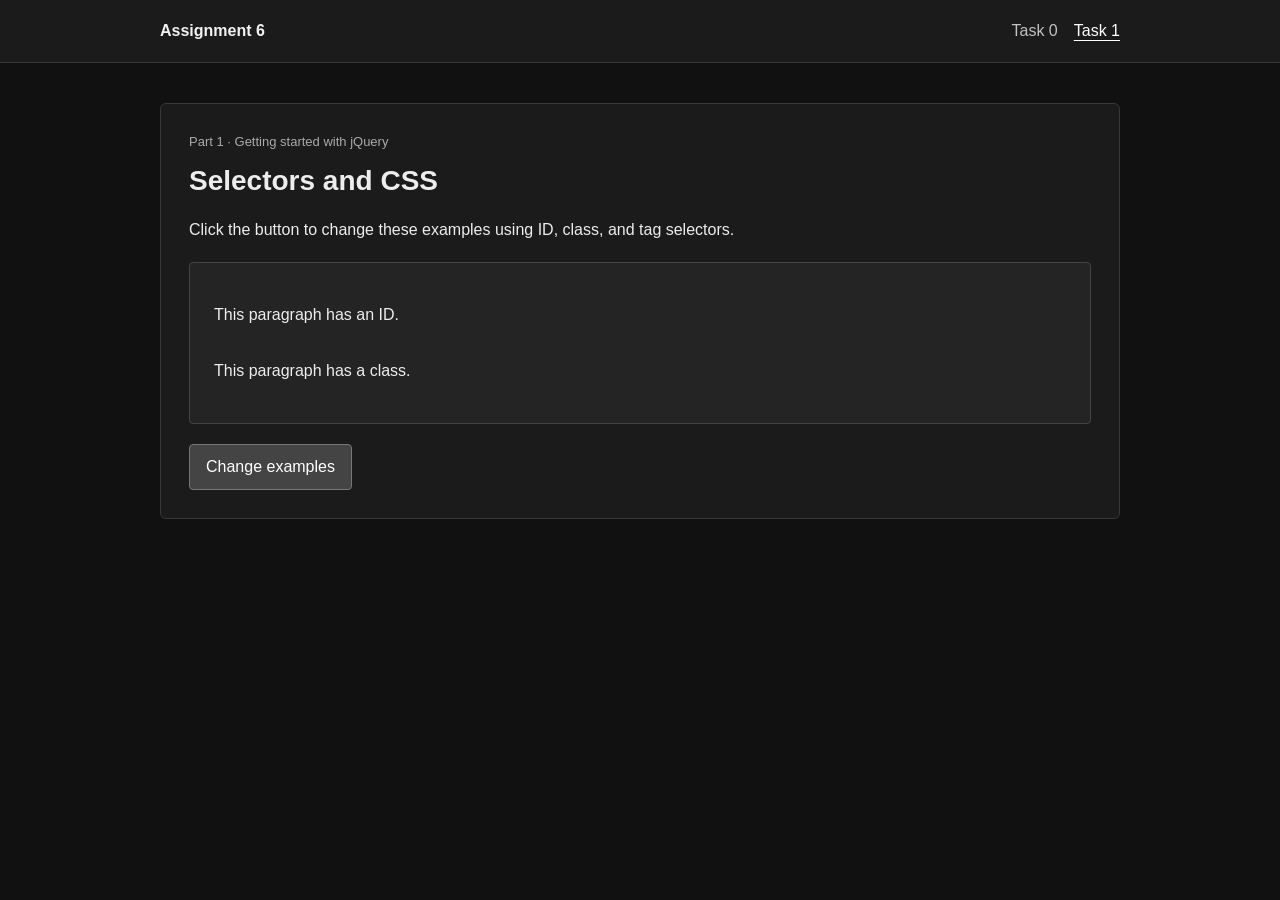
==== task1.html @ 2d5647d5 "Add jQuery setup and selector examples" ====
<!doctype html>
<html lang="en">
<head>
  <meta charset="utf-8">
  <meta name="viewport" content="width=device-width, initial-scale=1">
  <title>Selectors and CSS | Assignment 6</title>
  <link rel="stylesheet" href="styles.css">
  <script src="https://code.jquery.com/jquery-3.7.1.min.js" defer></script>
  <script src="task1.js" defer></script>
</head>
<body>
  <header class="site-header">
    <nav aria-label="Main navigation">
      <a class="brand" href="index.html">Assignment 6</a>
      <div class="nav-links">
        <a href="index.html">Task 0</a>
        <a href="task1.html" aria-current="page">Task 1</a>
      </div>
    </nav>
  </header>
  <main>
    <section class="page-card">
      <p class="eyebrow">Part 1 · Getting started with jQuery</p>
      <h1>Selectors and CSS</h1>
      <p>Click the button to change these examples using ID, class, and tag selectors.</p>
      <div class="example-box">
        <p id="id-example">This paragraph has an ID.</p>
        <p class="class-example">This paragraph has a class.</p>
      </div>
      <button id="change-examples" type="button">Change examples</button>
    </section>
  </main>
</body>
</html>
---- styles.css ----
* {
  box-sizing: border-box;
}

body {
  margin: 0;
  background: #111;
  color: #ededed;
  font-family: Arial, sans-serif;
  line-height: 1.5;
}

.site-header {
  background: #1b1b1b;
  border-bottom: 1px solid #383838;
}

nav {
  width: min(960px, calc(100% - 32px));
  min-height: 62px;
  margin: 0 auto;
  display: flex;
  align-items: center;
  justify-content: space-between;
  gap: 20px;
}

.brand {
  color: #f2f2f2;
  font-weight: 700;
  text-decoration: none;
}

.nav-links {
  display: flex;
  flex-wrap: wrap;
  gap: 16px;
}

.nav-links a {
  color: #c2c2c2;
  text-decoration: none;
}

.nav-links a:hover,
.nav-links a[aria-current="page"] {
  color: #fff;
  text-decoration: underline;
  text-underline-offset: 4px;
}

main {
  width: min(960px, calc(100% - 32px));
  margin: 40px auto;
}

.page-card {
  padding: 28px;
  border: 1px solid #383838;
  border-radius: 6px;
  background: #1b1b1b;
}

.eyebrow {
  margin: 0 0 8px;
  color: #aaa;
  font-size: 13px;
}

h1 {
  margin: 0 0 16px;
  font-size: 28px;
}

.note {
  color: #bbb;
}

.example-box {
  margin: 20px 0;
  padding: 16px;
  border: 1px solid #444;
  border-radius: 4px;
  background: #242424;
}

.example-box p {
  padding: 8px;
}

button,
.button-link {
  display: inline-block;
  padding: 10px 16px;
  border: 1px solid #777;
  border-radius: 4px;
  background: #444;
  color: #fff;
  font: inherit;
  text-decoration: none;
  cursor: pointer;
}

button:hover,
.button-link:hover {
  background: #555;
}

a:focus-visible,
button:focus-visible {
  outline: 2px solid #ddd;
  outline-offset: 3px;
}

@media (max-width: 520px) {
  nav {
    align-items: flex-start;
    flex-direction: column;
    justify-content: center;
    padding: 12px 0;
  }

  main {
    margin: 24px auto;
  }

  .page-card {
    padding: 20px;
  }
}
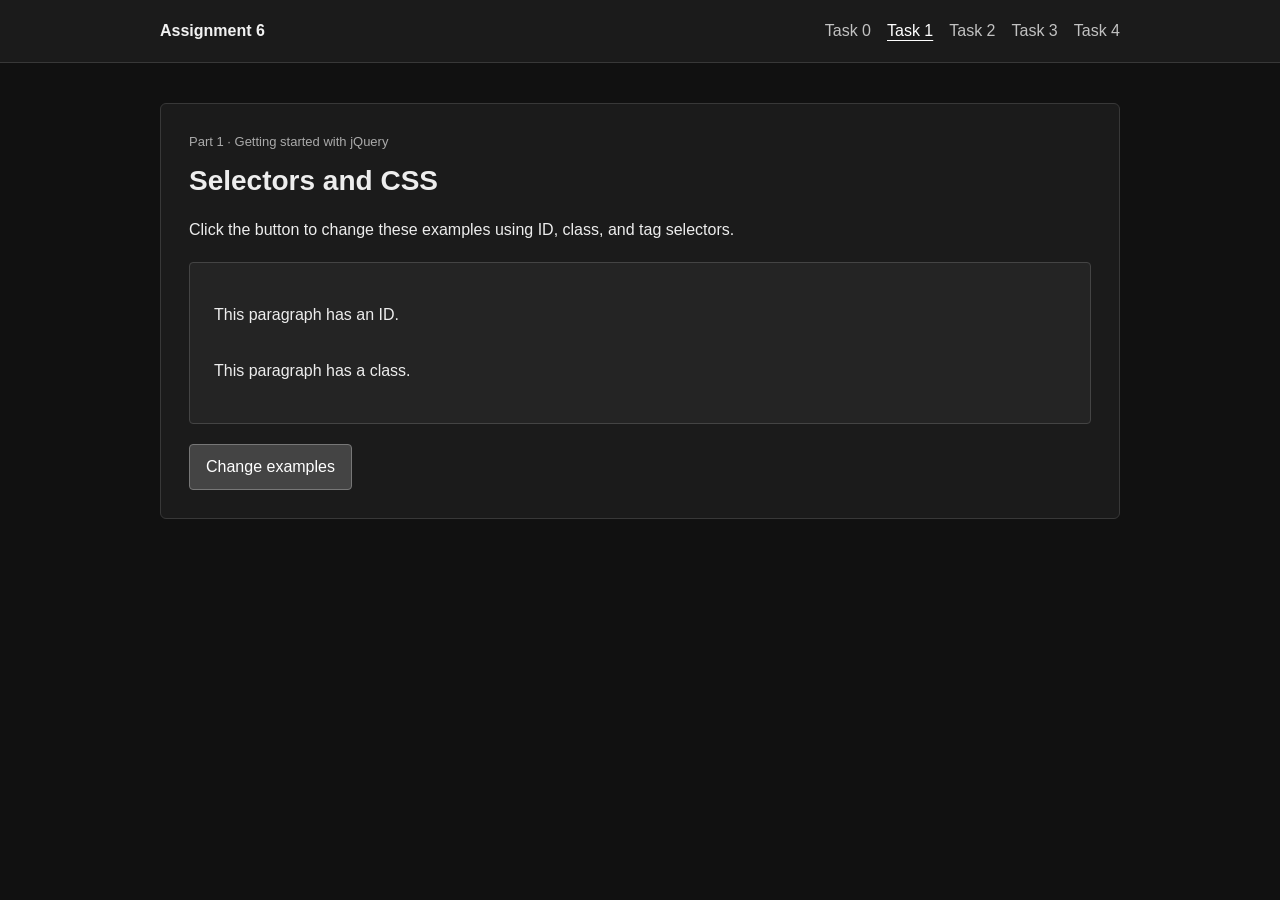
==== commit e022966f: "Add visibility, fade, and slide examples" ====
--- a/task1.html
+++ b/task1.html
@@ -15,6 +15,9 @@
       <div class="nav-links">
         <a href="index.html">Task 0</a>
         <a href="task1.html" aria-current="page">Task 1</a>
+        <a href="task2.html">Task 2</a>
+        <a href="task3.html">Task 3</a>
+        <a href="task4.html">Task 4</a>
       </div>
     </nav>
   </header>
--- a/styles.css
+++ b/styles.css
@@ -88,6 +88,27 @@
   padding: 8px;
 }
 
+.button-row {
+  display: flex;
+  flex-wrap: wrap;
+  gap: 10px;
+  margin: 20px 0;
+}
+
+.effect-image {
+  display: block;
+  max-width: 100%;
+  height: auto;
+  margin-top: 20px;
+  border: 1px solid #444;
+  border-radius: 4px;
+}
+
+h2 {
+  margin: 0 0 12px;
+  font-size: 22px;
+}
+
 button,
 .button-link {
   display: inline-block;
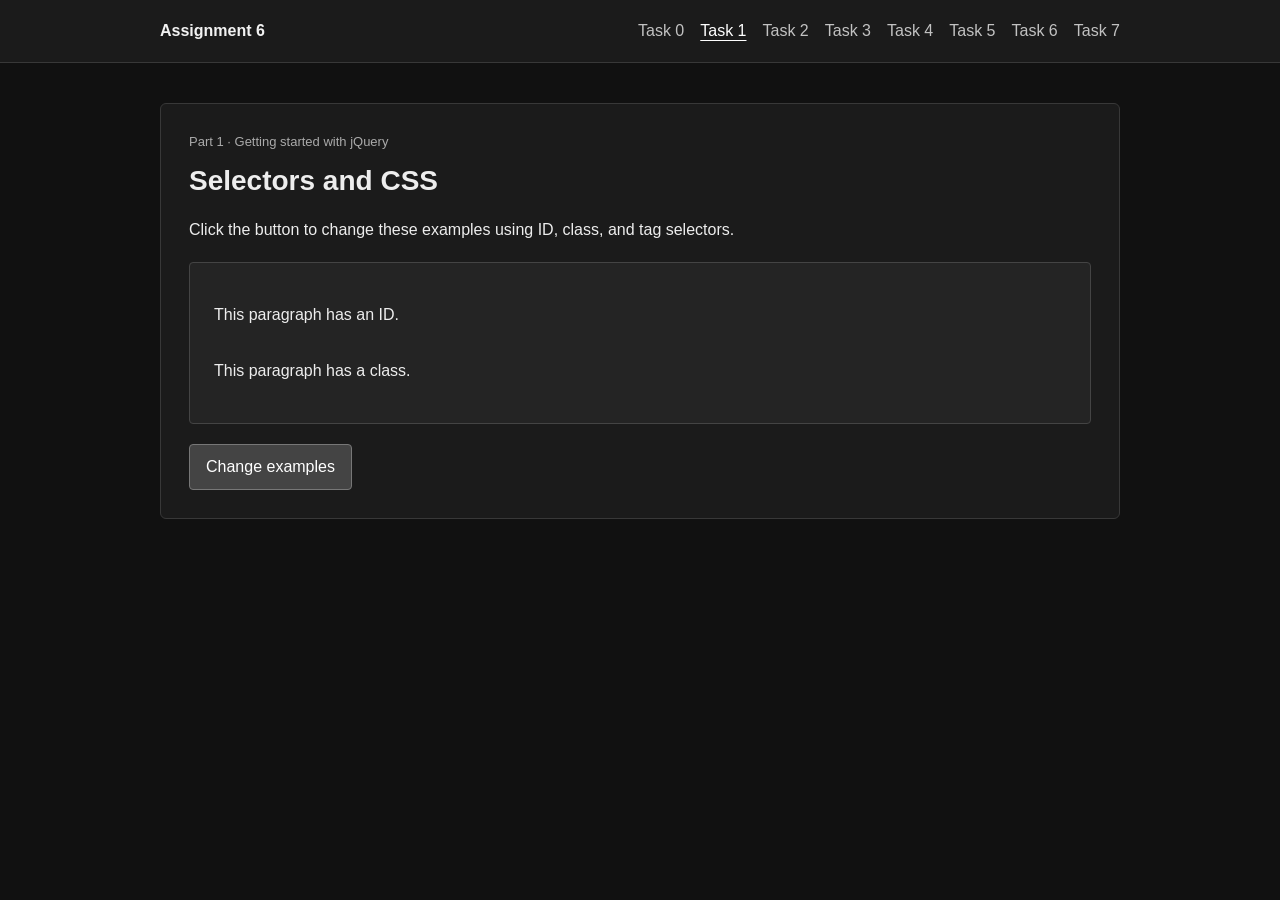
==== commit 56546a7c: "Add list, attribute, and form examples" ====
--- a/task1.html
+++ b/task1.html
@@ -18,6 +18,9 @@
         <a href="task2.html">Task 2</a>
         <a href="task3.html">Task 3</a>
         <a href="task4.html">Task 4</a>
+        <a href="task5.html">Task 5</a>
+        <a href="task6.html">Task 6</a>
+        <a href="task7.html">Task 7</a>
       </div>
     </nav>
   </header>
--- a/styles.css
+++ b/styles.css
@@ -79,6 +79,7 @@
 .example-box {
   margin: 20px 0;
   padding: 16px;
+  overflow-wrap: anywhere;
   border: 1px solid #444;
   border-radius: 4px;
   background: #242424;
@@ -107,6 +108,53 @@
 h2 {
   margin: 0 0 12px;
   font-size: 22px;
+}
+
+.item-list {
+  padding-left: 24px;
+}
+
+.item-list li {
+  margin-bottom: 8px;
+}
+
+.text-link {
+  color: #ddd;
+  text-underline-offset: 3px;
+}
+
+.simple-form {
+  max-width: 480px;
+  margin-top: 20px;
+}
+
+.form-group {
+  margin-bottom: 16px;
+}
+
+label {
+  display: block;
+  margin-bottom: 6px;
+}
+
+input {
+  display: block;
+  width: 100%;
+  padding: 10px 12px;
+  border: 1px solid #666;
+  border-radius: 4px;
+  background: #242424;
+  color: #ededed;
+  font: inherit;
+}
+
+input::placeholder {
+  color: #aaa;
+}
+
+input:focus {
+  outline: 2px solid #ddd;
+  outline-offset: 2px;
 }
 
 button,
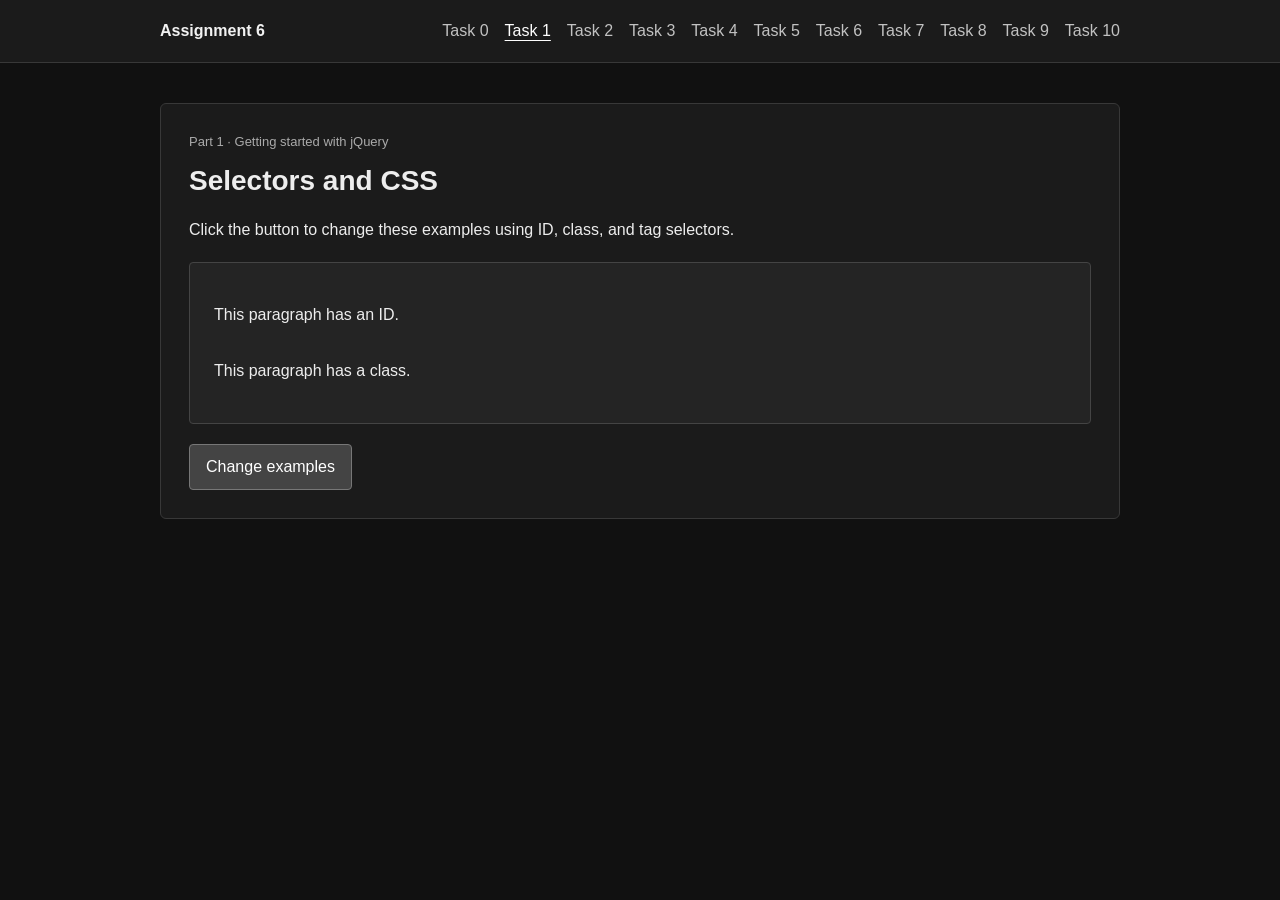
==== commit 934889f1: "Add jQuery animation examples" ====
--- a/task1.html
+++ b/task1.html
@@ -21,6 +21,9 @@
         <a href="task5.html">Task 5</a>
         <a href="task6.html">Task 6</a>
         <a href="task7.html">Task 7</a>
+        <a href="task8.html">Task 8</a>
+        <a href="task9.html">Task 9</a>
+        <a href="task10.html">Task 10</a>
       </div>
     </nav>
   </header>
--- a/styles.css
+++ b/styles.css
@@ -197,3 +197,24 @@
     padding: 20px;
   }
 }
+
+.animation-stage {
+  min-height: 190px;
+  margin-top: 20px;
+  overflow: hidden;
+  border: 1px solid #444;
+  border-radius: 4px;
+  background: #242424;
+}
+
+.animation-box {
+  position: relative;
+  display: flex;
+  width: 100px;
+  height: 100px;
+  align-items: center;
+  justify-content: center;
+  background: #777;
+  color: #111;
+  text-align: center;
+}
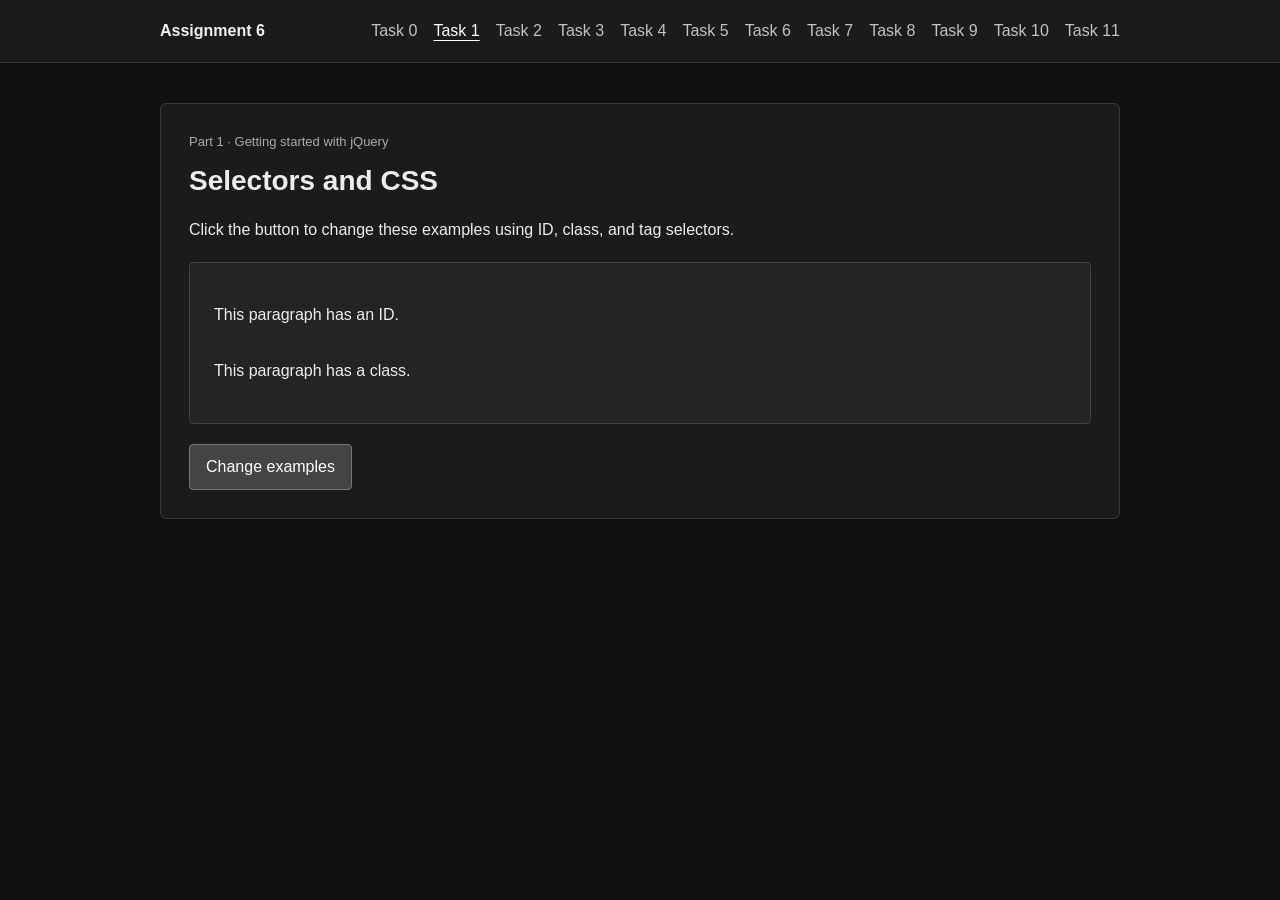
==== commit e7a156f8: "Add accordion mini-project" ====
--- a/task1.html
+++ b/task1.html
@@ -24,6 +24,7 @@
         <a href="task8.html">Task 8</a>
         <a href="task9.html">Task 9</a>
         <a href="task10.html">Task 10</a>
+        <a href="task11.html">Task 11</a>
       </div>
     </nav>
   </header>
--- a/styles.css
+++ b/styles.css
@@ -218,3 +218,45 @@
   color: #111;
   text-align: center;
 }
+
+.accordion {
+  margin-top: 20px;
+}
+
+.accordion-item {
+  border: 1px solid #444;
+  border-bottom: 0;
+}
+
+.accordion-item:last-child {
+  border-bottom: 1px solid #444;
+}
+
+.accordion-item h2 {
+  margin: 0;
+}
+
+.accordion-button {
+  width: 100%;
+  text-align: left;
+}
+
+.accordion-button::after {
+  float: right;
+  content: "+";
+}
+
+.accordion-button[aria-expanded="true"]::after {
+  content: "−";
+}
+
+.accordion-panel {
+  display: none;
+  padding: 12px 16px;
+  border-top: 1px solid #444;
+  background: #242424;
+}
+
+.accordion-panel p {
+  margin: 0;
+}
